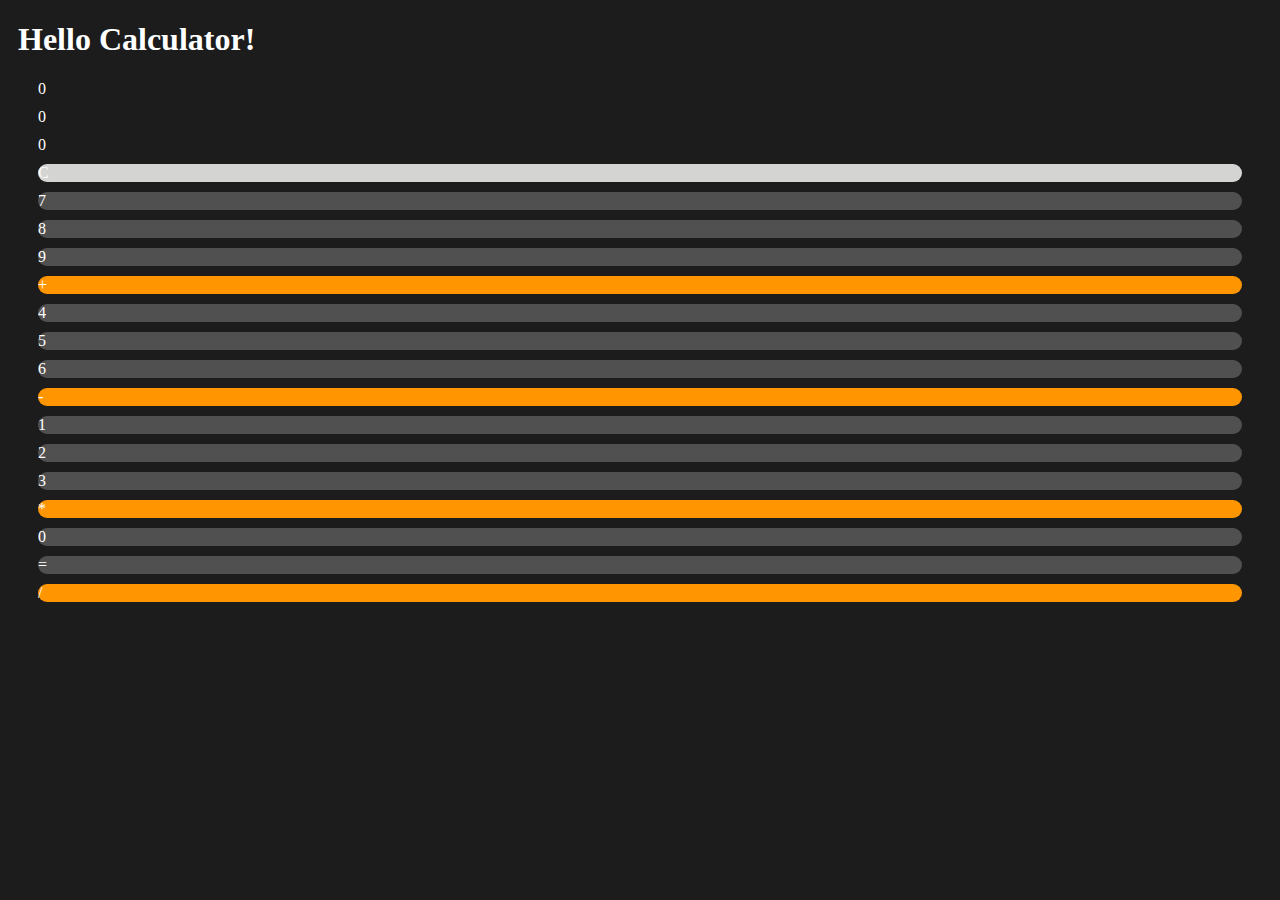
==== 10thDay/index.html @ 65b0719f "assignment start" ====
<!DOCTYPE html>
<html lang="en">
<head>
  <meta charset="UTF-8">
  <title>Document</title>
  <link rel="stylesheet" href="style.css">
</head>
<body>
  <div>
    <h1>Hello Calculator!</h1>
  </div>
  
  <div class="calc-div">
    <div>
      <div>0</div>
      <div>0</div>
      <div>0</div>
      <div class="clear-block">C</div>
    </div>
    <div>
      <div class="num-block">7</div>
      <div class="num-block">8</div>
      <div class="num-block">9</div>
      <div class="oper-block">+</div>
    </div>
    <div>
      <div class="num-block">4</div>
      <div class="num-block">5</div>
      <div class="num-block">6</div>
      <div class="oper-block">-</div>
    </div>
    <div>
      <div class="num-block">1</div>
      <div class="num-block">2</div>
      <div class="num-block">3</div>
      <div class="oper-block">*</div>
    </div>
    <div>
      <div class="num-block">0</div>
      <div class="num-block">=</div>
      <div class="oper-block">/</div>
    </div>
  </div>

  <script src="calc.js"></script>
</body>
</html>
---- 10thDay/style.css ----
body {
  background-color: #1c1c1c;
  color: white;
}

div {
  margin: 10px;
  border-radius: 10px;
}

.clear-block {
  background-color: #d4d4d2;
}

.num-block {
  background-color: #505050;
}

.oper-block {
  background-color: #ff9500;
}
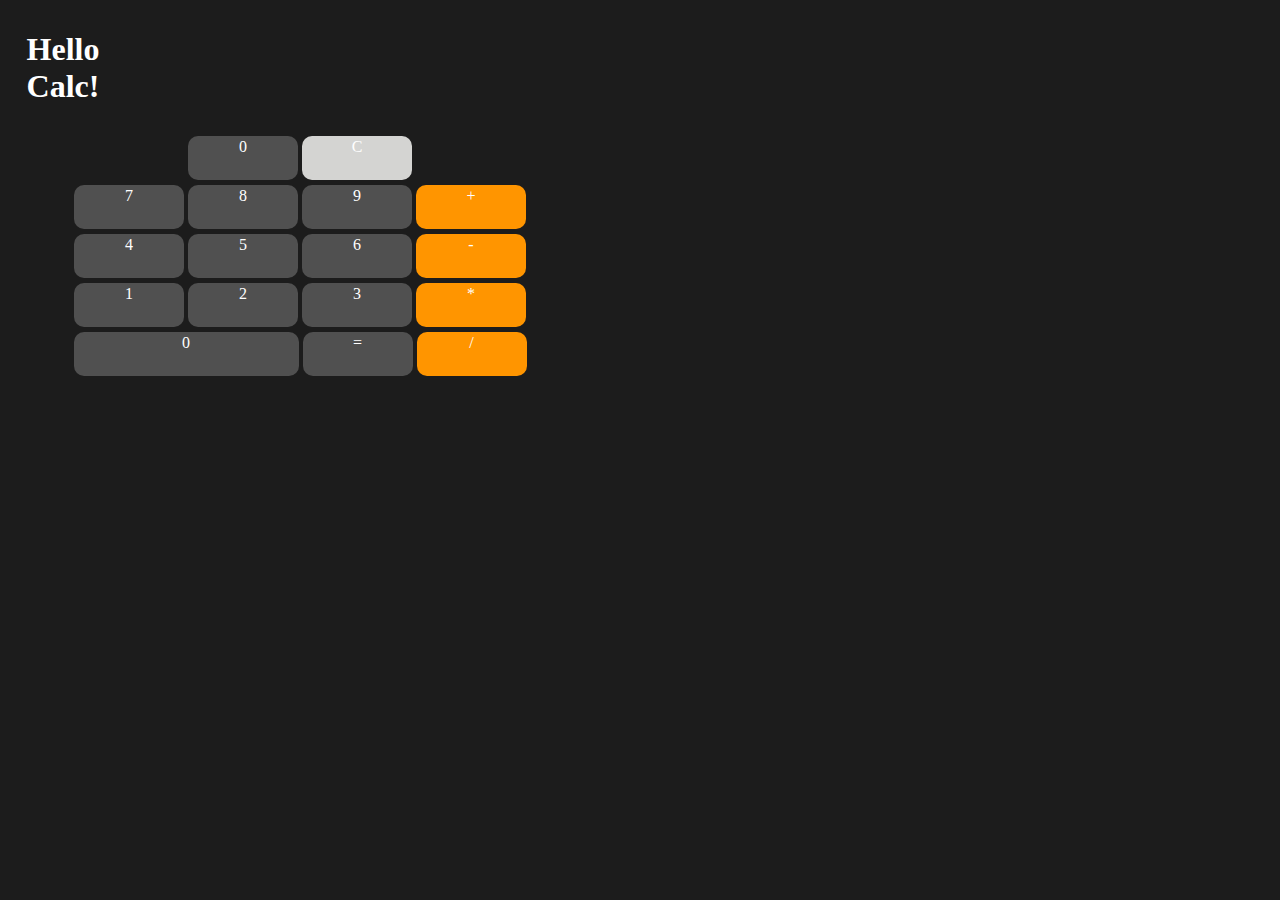
==== commit dc09644c: "assignment" ====
--- a/10thDay/index.html
+++ b/10thDay/index.html
@@ -1,47 +1,116 @@
 <!DOCTYPE html>
 <html lang="en">
+
 <head>
   <meta charset="UTF-8">
   <title>Document</title>
   <link rel="stylesheet" href="style.css">
 </head>
+
 <body>
   <div>
-    <h1>Hello Calculator!</h1>
-  </div>
-  
-  <div class="calc-div">
-    <div>
-      <div>0</div>
-      <div>0</div>
-      <div>0</div>
-      <div class="clear-block">C</div>
-    </div>
-    <div>
-      <div class="num-block">7</div>
-      <div class="num-block">8</div>
-      <div class="num-block">9</div>
-      <div class="oper-block">+</div>
-    </div>
-    <div>
-      <div class="num-block">4</div>
-      <div class="num-block">5</div>
-      <div class="num-block">6</div>
-      <div class="oper-block">-</div>
-    </div>
-    <div>
-      <div class="num-block">1</div>
-      <div class="num-block">2</div>
-      <div class="num-block">3</div>
-      <div class="oper-block">*</div>
-    </div>
-    <div>
-      <div class="num-block">0</div>
-      <div class="num-block">=</div>
-      <div class="oper-block">/</div>
+    <h1>Hello Calc!</h1>
+    <div class="calc-div">
+      <div class="calc-row">
+        
+        <div class="num-block">
+          <span>
+            0
+          </span>
+        </div>
+        <div class="clear-block">
+          <span>
+            C
+          </span>
+        </div>
+      </div>
+      <div class="calc-row">
+        <div class="num-block">
+          <span>
+            7
+          </span>
+        </div>
+        <div class="num-block">
+          <span>
+            8
+          </span>
+        </div>
+        <div class="num-block">
+          <span>
+            9
+          </span>
+        </div>
+        <div class="oper-block">
+          <span>
+            +
+          </span>
+        </div>
+      </div>
+      <div class="calc-row">
+        <div class="num-block">
+          <span>
+            4
+          </span>
+        </div>
+        <div class="num-block">
+          <span>
+            5
+          </span>
+        </div>
+        <div class="num-block">
+          <span>
+            6
+          </span>
+        </div>
+        <div class="oper-block">
+          <span>
+            -
+          </span>
+        </div>
+      </div>
+      <div class="calc-row">
+        <div class="num-block">
+          <span>
+            1
+          </span>
+        </div>
+        <div class="num-block">
+          <span>
+            2
+          </span>
+        </div>
+        <div class="num-block">
+          <span>
+            3
+          </span>
+        </div>
+        <div class="oper-block">
+          <span>
+            *
+          </span>
+        </div>
+      </div>
+      <div class="calc-row">
+        <div class="num-block" id="zero">
+          <span>
+            0
+          </span>
+        </div>
+        <div class="num-block">
+          <span>
+            =
+          </span>
+        </div>
+        <div class="oper-block">
+          <span>
+            /
+          </span>
+        </div>
+      </div>
     </div>
   </div>
 
   <script src="calc.js"></script>
 </body>
+
 </html>--- a/10thDay/style.css
+++ b/10thDay/style.css
@@ -1,21 +1,45 @@
 body {
   background-color: #1c1c1c;
   color: white;
+  text-align: center;
+  
 }
 
 div {
-  margin: 10px;
+  width: 100px;
+  height: 40px;
   border-radius: 10px;
+  padding: 2px 5px;
+  text-align: center;
+}
+
+span {
+  width: 20px;
+}
+
+.calc-row {
+  width: 550px;
+  margin: 5px 2px;
 }
 
 .clear-block {
+  display: inline-block;
+  width: 100px;
   background-color: #d4d4d2;
 }
 
 .num-block {
+  display: inline-block;
+  width: 100px;
   background-color: #505050;
 }
 
 .oper-block {
+  display: inline-block;
+  width: 100px;
   background-color: #ff9500;
+}
+
+#zero {
+  width: 215px;
 }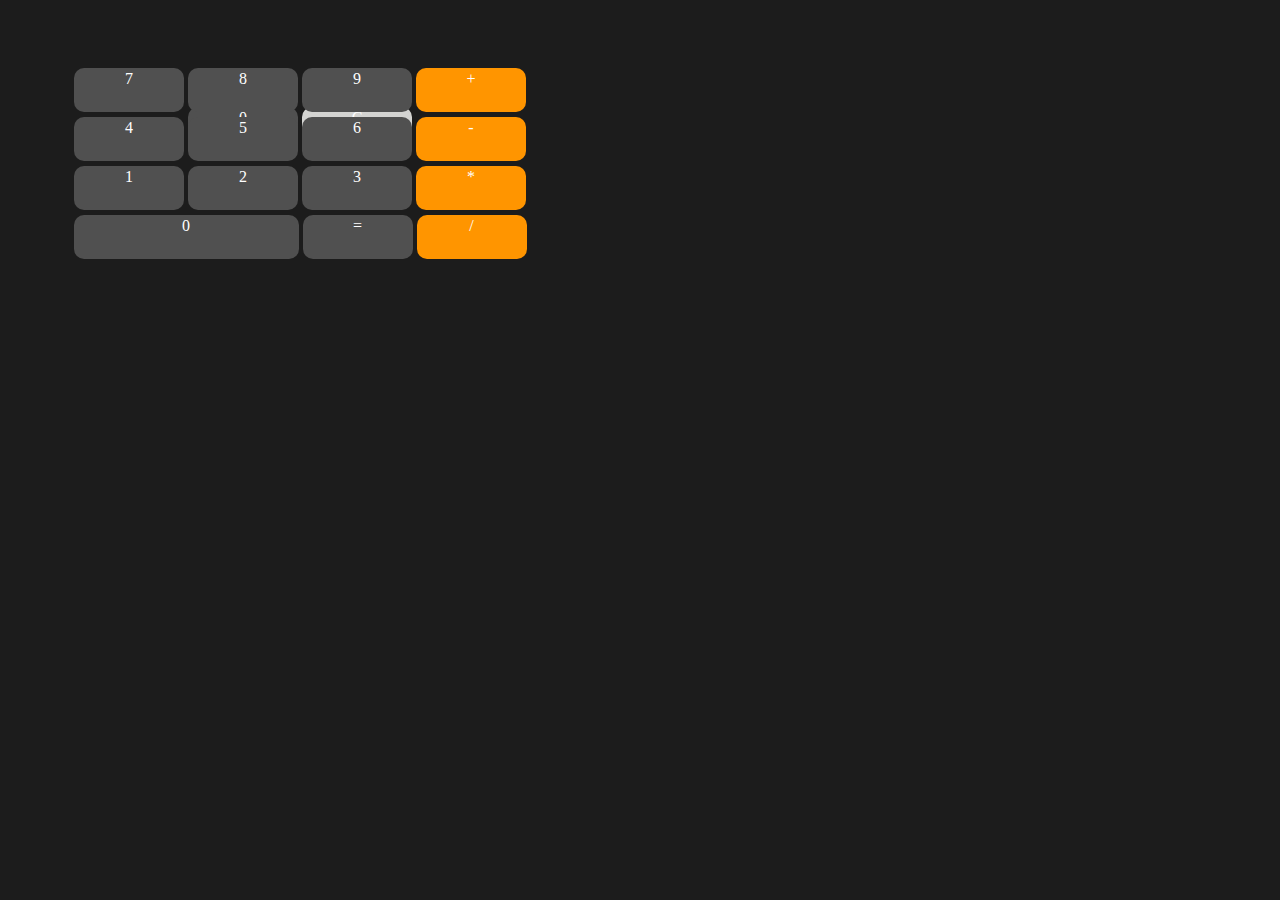
==== commit f63a4fb6: "under progress" ====
--- a/10thDay/index.html
+++ b/10thDay/index.html
@@ -9,10 +9,10 @@
 
 <body>
   <div>
-    <h1>Hello Calc!</h1>
     <div class="calc-div">
       <div class="calc-row">
-        
+        <div><span></span></div>
+        <div><span></span></div>
         <div class="num-block">
           <span>
             0
--- a/10thDay/style.css
+++ b/10thDay/style.css
@@ -14,6 +14,7 @@
 }
 
 span {
+  display:inline-block;
   width: 20px;
 }
 
